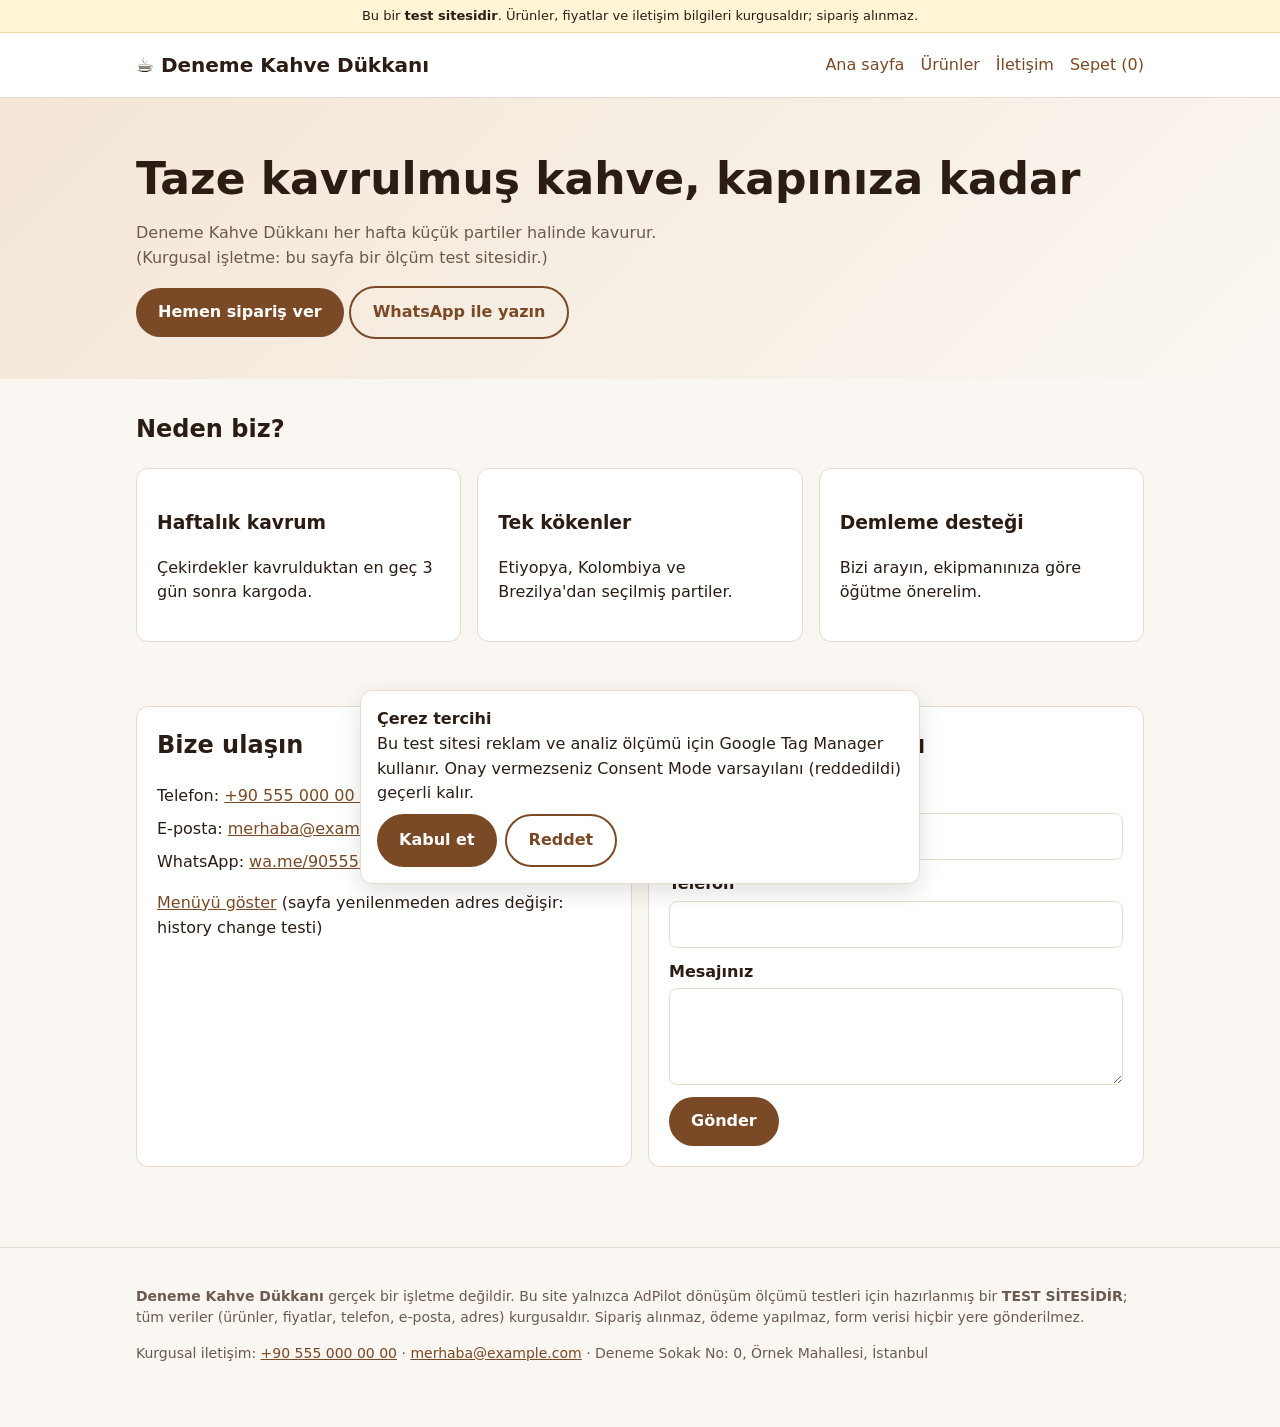
==== index.html @ 3a749870 "Add the AdPilot test shop: a fictional Turkish coffee shop A static site to run AdPilot's measuremen" ====
<!doctype html>
<html lang="tr">
<head>
<meta charset="utf-8">
<meta name="viewport" content="width=device-width, initial-scale=1">
<meta name="robots" content="noindex,nofollow">
<title>Ana sayfa | Deneme Kahve Dükkanı (test sitesi)</title>
<meta name="description" content="AdPilot ölçüm testleri için kurgusal kahve dükkanı. Gerçek bir işletme değildir.">
<!-- Consent Mode v2 default: must run before Google Tag Manager -->
<script>
  window.dataLayer = window.dataLayer || [];
  function gtag(){dataLayer.push(arguments);}
  gtag('consent', 'default', {
    ad_storage: 'denied',
    ad_user_data: 'denied',
    ad_personalization: 'denied',
    analytics_storage: 'denied',
    functionality_storage: 'granted',
    security_storage: 'granted',
    wait_for_update: 500
  });
  (function () {
    var choice = null;
    try { choice = JSON.parse(localStorage.getItem('deneme_consent')); } catch (e) {}
    if (choice === 'granted') {
      gtag('consent', 'update', {
        ad_storage: 'granted',
        ad_user_data: 'granted',
        ad_personalization: 'granted',
        analytics_storage: 'granted'
      });
    }
  })();
</script>
<!-- Google Tag Manager -->
<script>(function(w,d,s,l,i){w[l]=w[l]||[];w[l].push({'gtm.start':
new Date().getTime(),event:'gtm.js'});var f=d.getElementsByTagName(s)[0],
j=d.createElement(s),dl=l!='dataLayer'?'&l='+l:'';j.async=true;j.src=
'https://www.googletagmanager.com/gtm.js?id='+i+dl;f.parentNode.insertBefore(j,f);
})(window,document,'script','dataLayer','GTM-T897QT2B');</script>
<!-- End Google Tag Manager -->
<link rel="stylesheet" href="assets/style.css">
<script src="assets/site.js"></script>
</head>
<body>
<!-- Google Tag Manager (noscript) -->
<noscript><iframe src="https://www.googletagmanager.com/ns.html?id=GTM-T897QT2B"
height="0" width="0" style="display:none;visibility:hidden"></iframe></noscript>
<!-- End Google Tag Manager (noscript) -->
<div class="test-serit">Bu bir <strong>test sitesidir</strong>. Ürünler, fiyatlar ve iletişim bilgileri kurgusaldır; sipariş alınmaz.</div>
<header class="site">
  <div class="wrap nav">
    <a class="logo" href="index.html">☕ Deneme Kahve Dükkanı</a>
    <ul>
      <li><a href="index.html">Ana sayfa</a></li>
      <li><a href="products.html">Ürünler</a></li>
      <li><a href="iletisim.html">İletişim</a></li>
      <li><a href="cart.html">Sepet (<span id="sepet-adet">0</span>)</a></li>
    </ul>
  </div>
</header>
<main>
<section class="hero">
  <div class="wrap">
    <h1>Taze kavrulmuş kahve, kapınıza kadar</h1>
    <p>Deneme Kahve Dükkanı her hafta küçük partiler halinde kavurur. (Kurgusal işletme: bu sayfa bir ölçüm test sitesidir.)</p>
    <button type="button" class="btn" id="cta-siparis-ver" data-gtm="cta-siparis-ver">Hemen sipariş ver</button>
    <a class="btn ikincil" href="https://wa.me/905550000000?text=Merhaba%2C%20kahve%20siparisi%20hakkinda%20bilgi%20almak%20istiyorum" target="_blank" rel="noopener">WhatsApp ile yazın</a>
  </div>
</section>
<section>
  <div class="wrap">
    <h2>Neden biz?</h2>
    <div class="grid">
      <div class="kart"><h3>Haftalık kavrum</h3><p>Çekirdekler kavrulduktan en geç 3 gün sonra kargoda.</p></div>
      <div class="kart"><h3>Tek kökenler</h3><p>Etiyopya, Kolombiya ve Brezilya'dan seçilmiş partiler.</p></div>
      <div class="kart"><h3>Demleme desteği</h3><p>Bizi arayın, ekipmanınıza göre öğütme önerelim.</p></div>
    </div>
  </div>
</section>
<section id="iletisim">
  <div class="wrap grid">
    <div class="kart">
      <h2>Bize ulaşın</h2>
      <ul class="iletisim-listesi">
        <li>Telefon: <a href="tel:+905550000000" id="telefon-linki">+90 555 000 00 00</a></li>
        <li>E-posta: <a href="mailto:merhaba@example.com" id="eposta-linki">merhaba@example.com</a></li>
        <li>WhatsApp: <a href="https://wa.me/905550000000" id="whatsapp-linki" target="_blank" rel="noopener">wa.me/905550000000</a></li>
      </ul>
      <p><a href="#menu" id="menu-sekmesi" data-bolum="menu">Menüyü göster</a> (sayfa yenilenmeden adres değişir: history change testi)</p>
      <div id="menu" hidden>
        <p>Espresso 60 TL · Filtre kahve 70 TL · Türk kahvesi 55 TL</p>
      </div>
    </div>
    <div class="kart">
      <h2>Hızlı iletişim formu</h2>
      <form id="iletisim-formu" action="#" method="post" novalidate>
        <label>Adınız <input type="text" name="ad" autocomplete="off" required></label>
        <label>Telefon <input type="tel" name="telefon" autocomplete="off"></label>
        <label>Mesajınız <textarea name="mesaj" rows="3"></textarea></label>
        <button type="submit" class="btn" id="iletisim-gonder">Gönder</button>
        <div id="form-basari" class="basari" role="status" hidden>Teşekkürler! Mesajınız alındı (test: hiçbir yere gönderilmedi).</div>
      </form>
    </div>
  </div>
</section>
</main>
<footer class="site">
  <div class="wrap">
    <p><strong>Deneme Kahve Dükkanı</strong> gerçek bir işletme değildir. Bu site yalnızca AdPilot dönüşüm ölçümü testleri için hazırlanmış bir <strong>TEST SİTESİDİR</strong>; tüm veriler (ürünler, fiyatlar, telefon, e-posta, adres) kurgusaldır. Sipariş alınmaz, ödeme yapılmaz, form verisi hiçbir yere gönderilmez.</p>
    <p>Kurgusal iletişim: <a href="tel:+905550000000">+90 555 000 00 00</a> · <a href="mailto:merhaba@example.com">merhaba@example.com</a> · Deneme Sokak No: 0, Örnek Mahallesi, İstanbul</p>
  </div>
</footer>
<div id="cerez-bandi" role="dialog" aria-label="Çerez tercihi" hidden>
  <strong>Çerez tercihi</strong>
  <div>Bu test sitesi reklam ve analiz ölçümü için Google Tag Manager kullanır. Onay vermezseniz Consent Mode varsayılanı (reddedildi) geçerli kalır.</div>
  <div class="butonlar">
    <button type="button" class="btn" id="cerez-kabul">Kabul et</button>
    <button type="button" class="btn ikincil" id="cerez-red">Reddet</button>
  </div>
</div>
<script>
  (function () {
    document.getElementById('cta-siparis-ver').addEventListener('click', function () {
      window.location.href = 'products.html';
    });

    var form = document.getElementById('iletisim-formu');
    form.addEventListener('submit', function (e) {
      e.preventDefault();
      document.getElementById('form-basari').hidden = false;
      window.dataLayer.push({ event: 'generate_lead', form_id: 'iletisim-formu' });
      form.reset();
    });

    // history_change: the address changes without a page load.
    document.getElementById('menu-sekmesi').addEventListener('click', function (e) {
      e.preventDefault();
      document.getElementById('menu').hidden = false;
      history.pushState({ bolum: 'menu' }, '', '?bolum=menu#menu');
    });
  })();
</script>
</body>
</html>
---- assets/style.css ----
:root {
  --bg: #faf6f1;
  --surface: #ffffff;
  --ink: #2b1d14;
  --muted: #6b5a4e;
  --brand: #7a4a26;
  --brand-ink: #ffffff;
  --accent: #c8894b;
  --line: #e7dccf;
  --ok: #1f7a4d;
  --warn-bg: #fff4d6;
  --radius: 12px;
}

* { box-sizing: border-box; }

body {
  margin: 0;
  background: var(--bg);
  color: var(--ink);
  font: 16px/1.55 system-ui, -apple-system, "Segoe UI", Roboto, sans-serif;
}

a { color: var(--brand); }

.test-serit {
  background: var(--warn-bg);
  border-bottom: 1px solid #ecd9a4;
  text-align: center;
  font-size: 13px;
  padding: 6px 16px;
}

header.site {
  background: var(--surface);
  border-bottom: 1px solid var(--line);
}

.wrap { max-width: 1040px; margin: 0 auto; padding: 0 16px; }

.nav {
  display: flex;
  align-items: center;
  justify-content: space-between;
  gap: 16px;
  min-height: 64px;
  flex-wrap: wrap;
}

.logo { font-weight: 700; font-size: 20px; color: var(--ink); text-decoration: none; }
.nav ul { list-style: none; display: flex; gap: 16px; margin: 0; padding: 0; flex-wrap: wrap; }
.nav a { text-decoration: none; }

.hero {
  padding: 56px 0 40px;
  background: linear-gradient(135deg, #f3e6d6, #faf6f1);
}
.hero h1 { font-size: clamp(28px, 5vw, 44px); line-height: 1.15; margin: 0 0 12px; }
.hero p { color: var(--muted); max-width: 560px; }

.btn {
  display: inline-block;
  border: 0;
  border-radius: 999px;
  padding: 12px 22px;
  background: var(--brand);
  color: var(--brand-ink);
  font: inherit;
  font-weight: 600;
  cursor: pointer;
  text-decoration: none;
}
.btn.ikincil { background: transparent; color: var(--brand); border: 2px solid var(--brand); }
.btn:hover { filter: brightness(1.08); }

section { padding: 32px 0; }
h2 { margin-top: 0; }

.grid {
  display: grid;
  grid-template-columns: repeat(auto-fit, minmax(220px, 1fr));
  gap: 16px;
}

.kart {
  background: var(--surface);
  border: 1px solid var(--line);
  border-radius: var(--radius);
  padding: 20px;
}

.kart .fiyat { font-weight: 700; font-size: 18px; }
.gorsel {
  height: 140px;
  border-radius: 8px;
  background: repeating-linear-gradient(45deg, #e8d5bf, #e8d5bf 10px, #f1e3d2 10px, #f1e3d2 20px);
  margin-bottom: 12px;
}

.iletisim-listesi { list-style: none; padding: 0; display: grid; gap: 8px; }

form label { display: block; margin-bottom: 12px; font-weight: 600; }
form input, form textarea, form select {
  display: block;
  width: 100%;
  margin-top: 4px;
  padding: 10px 12px;
  border: 1px solid var(--line);
  border-radius: 8px;
  font: inherit;
  background: #fff;
}

.basari {
  margin-top: 12px;
  padding: 12px 16px;
  border-radius: 8px;
  background: #e5f5ec;
  color: var(--ok);
  font-weight: 600;
}

table.sepet { width: 100%; border-collapse: collapse; background: var(--surface); }
table.sepet th, table.sepet td { padding: 10px; border-bottom: 1px solid var(--line); text-align: left; }

.adimlar { display: flex; gap: 12px; margin-bottom: 16px; color: var(--muted); }
.adimlar .aktif { color: var(--brand); font-weight: 700; }

footer.site {
  margin-top: 48px;
  padding: 24px 0 48px;
  border-top: 1px solid var(--line);
  color: var(--muted);
  font-size: 14px;
}

#cerez-bandi {
  position: fixed;
  left: 16px;
  right: 16px;
  bottom: 16px;
  max-width: 560px;
  margin: 0 auto;
  background: var(--surface);
  border: 1px solid var(--line);
  border-radius: var(--radius);
  box-shadow: 0 8px 24px rgba(0, 0, 0, 0.12);
  padding: 16px;
  z-index: 1000;
}
#cerez-bandi[hidden] { display: none; }
#cerez-bandi .butonlar { display: flex; gap: 8px; margin-top: 8px; flex-wrap: wrap; }

/* Contact Form 7 look-alike */
.wpcf7 .screen-reader-response { position: absolute; width: 1px; height: 1px; overflow: hidden; clip: rect(1px, 1px, 1px, 1px); }
.wpcf7-not-valid-tip { color: #b42318; font-size: 14px; display: block; }
.wpcf7-response-output { margin-top: 12px; padding: 10px 14px; border: 2px solid transparent; border-radius: 8px; }
.wpcf7-form.init .wpcf7-response-output { display: none; }
.wpcf7-form.sent .wpcf7-response-output { border-color: #46b450; }
.wpcf7-form.invalid .wpcf7-response-output { border-color: #ffb900; }
.wpcf7-spinner { visibility: hidden; display: inline-block; width: 16px; height: 16px; margin-left: 8px; border-radius: 50%; border: 2px solid var(--accent); border-top-color: transparent; }
.wpcf7-form.submitting .wpcf7-spinner { visibility: visible; animation: don 0.8s linear infinite; }
@keyframes don { to { transform: rotate(360deg); } }

@media (max-width: 600px) {
  .nav ul { gap: 10px; font-size: 14px; }
  table.sepet th:nth-child(3), table.sepet td:nth-child(3) { display: none; }
}
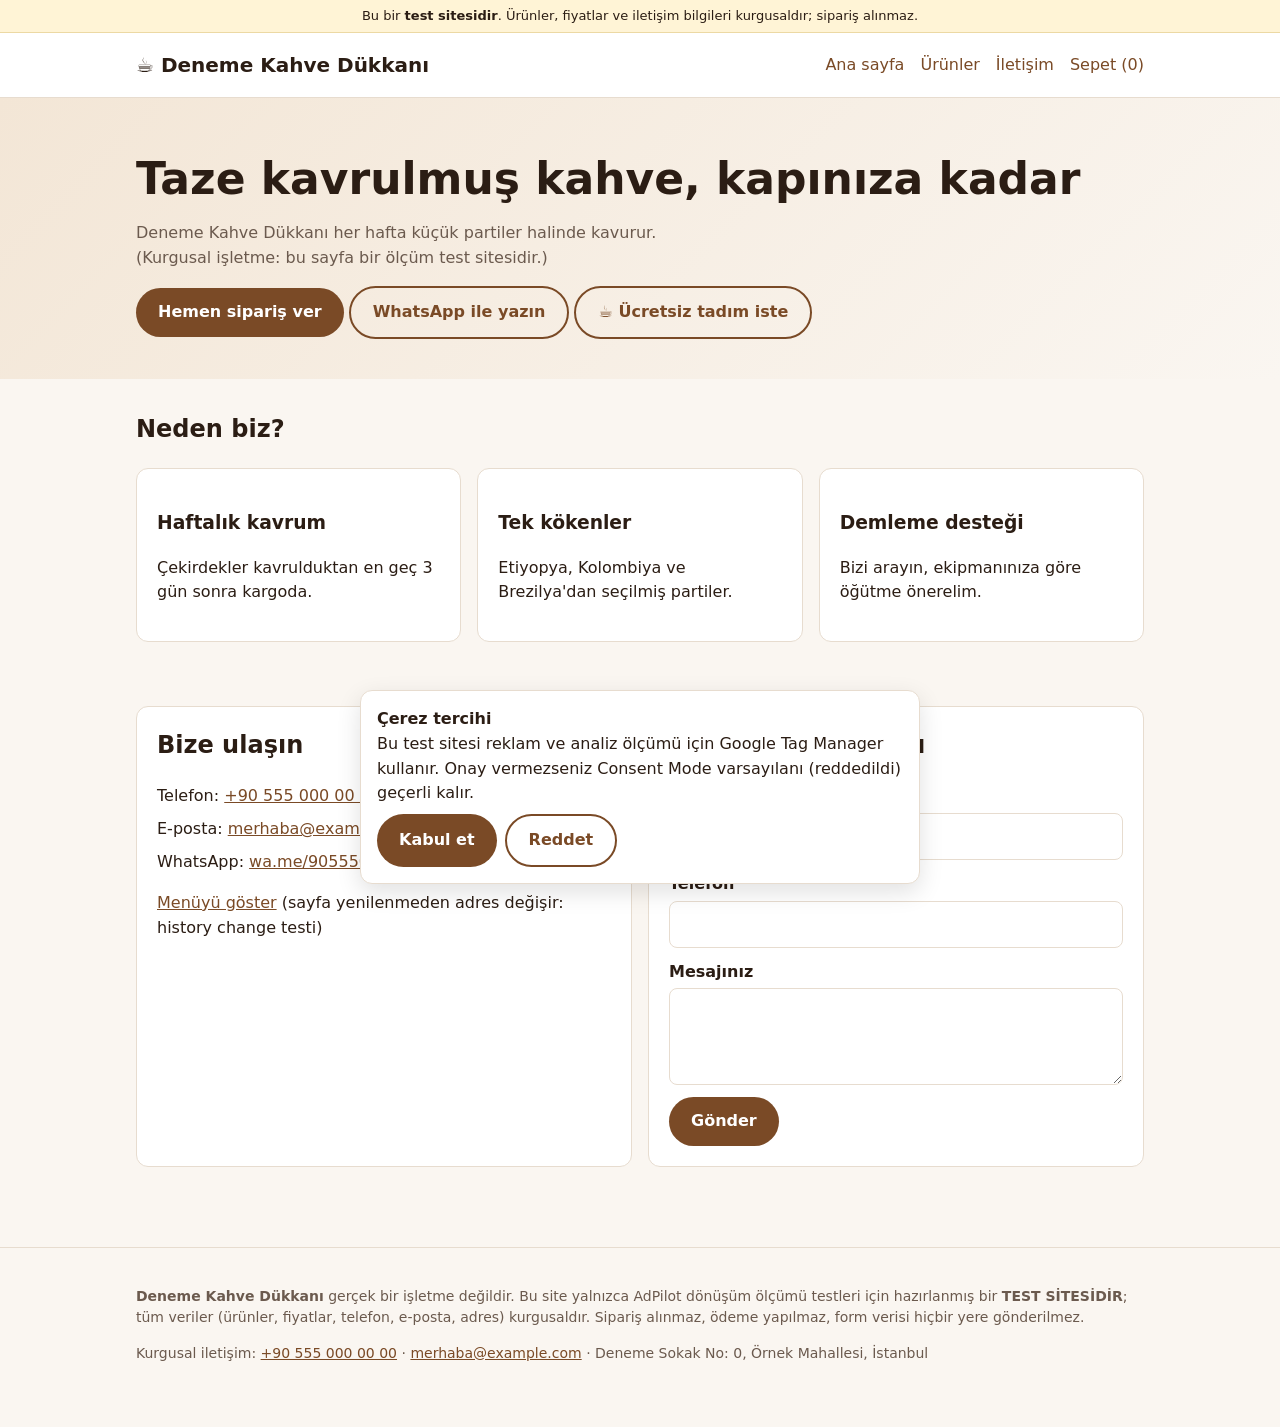
==== commit b17929e9: "Add a CTA whose text sits in child spans A click on a real CTA usually lands on an icon or label spa" ====
--- a/index.html
+++ b/index.html
@@ -66,6 +66,9 @@
     <p>Deneme Kahve Dükkanı her hafta küçük partiler halinde kavurur. (Kurgusal işletme: bu sayfa bir ölçüm test sitesidir.)</p>
     <button type="button" class="btn" id="cta-siparis-ver" data-gtm="cta-siparis-ver">Hemen sipariş ver</button>
     <a class="btn ikincil" href="https://wa.me/905550000000?text=Merhaba%2C%20kahve%20siparisi%20hakkinda%20bilgi%20almak%20istiyorum" target="_blank" rel="noopener">WhatsApp ile yazın</a>
+    <!-- A button whose text sits in child elements: a click usually lands on a span, not the button. -->
+    <button type="button" class="btn ikincil" id="cta-tadim-iste"><span class="ikon" aria-hidden="true">☕</span> <span class="etiket">Ücretsiz tadım iste</span></button>
+    <p id="tadim-mesaj" class="basari" role="status" hidden>Tadım talebiniz alındı (test: hiçbir yere gönderilmedi).</p>
   </div>
 </section>
 <section>
@@ -124,6 +127,9 @@
     document.getElementById('cta-siparis-ver').addEventListener('click', function () {
       window.location.href = 'products.html';
     });
+    document.getElementById('cta-tadim-iste').addEventListener('click', function () {
+      document.getElementById('tadim-mesaj').hidden = false;
+    });
 
     var form = document.getElementById('iletisim-formu');
     form.addEventListener('submit', function (e) {
